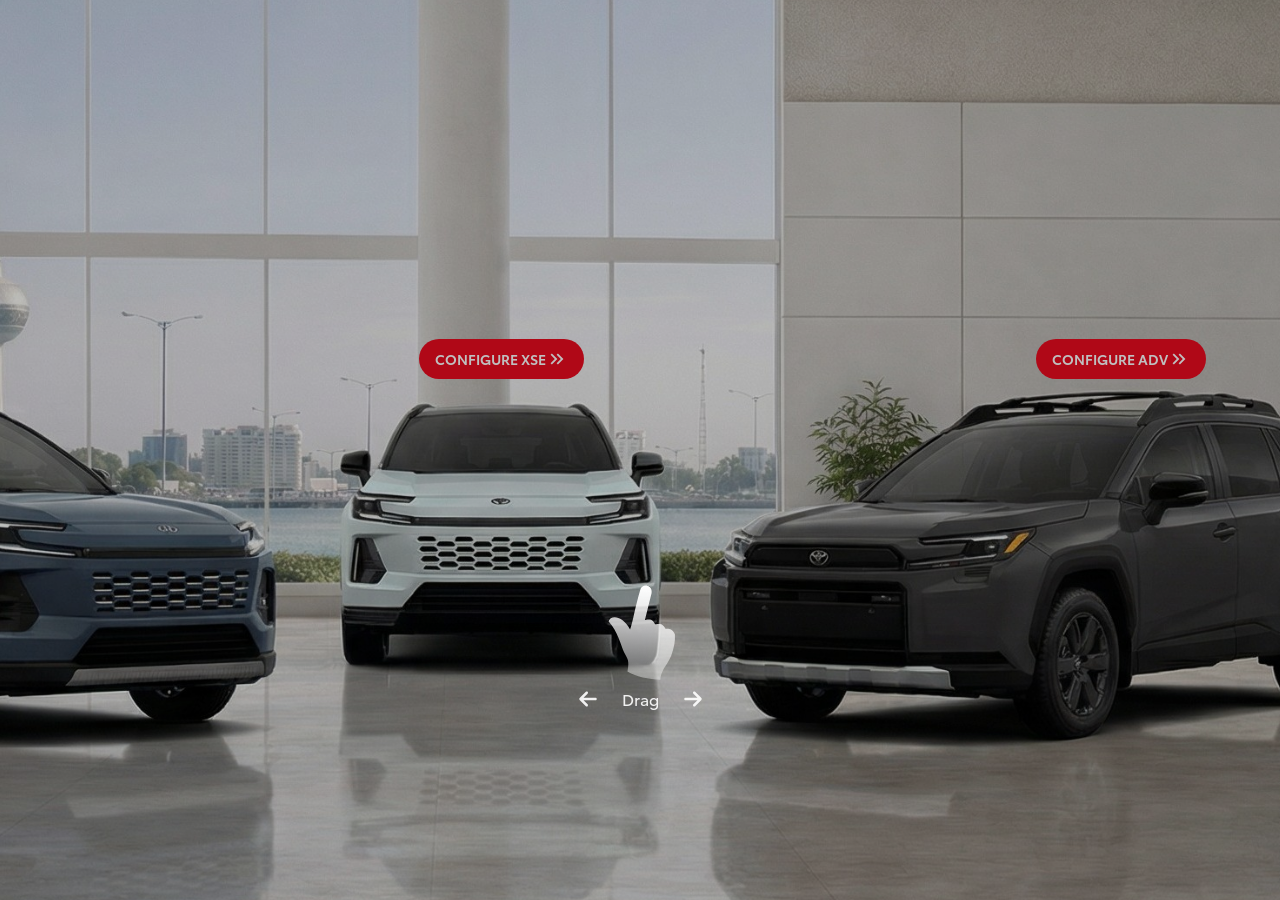
==== index.html @ 709a40a6 "initial release" ====
<!doctype html>
<html lang="en">
  <head>
    <meta charset="utf-8" />

    <meta name="viewport" content="width=device-width, initial-scale=1" />

    <link rel="icon" type="image/svg+xml" href="/icons/toyota-logo-only.svg" />
    <title>Toyota Alsayer</title>
    <script type="module" crossorigin src="/assets/index-CIwGVMjs.js"></script>
    <link rel="stylesheet" crossorigin href="/assets/index-Dn82o-dg.css">
  </head>
  <body>
    <noscript>You need to enable JavaScript to run this app.</noscript>
    <div id="root"></div>
  </body>
</html>
---- assets/index-Dn82o-dg.css ----
/*! tailwindcss v4.1.18 | MIT License | https://tailwindcss.com */@layer properties{@supports (((-webkit-hyphens:none)) and (not (margin-trim:inline))) or ((-moz-orient:inline) and (not (color:rgb(from red r g b)))){*,:before,:after,::backdrop{--tw-translate-x:0;--tw-translate-y:0;--tw-translate-z:0;--tw-scale-x:1;--tw-scale-y:1;--tw-scale-z:1;--tw-rotate-x:initial;--tw-rotate-y:initial;--tw-rotate-z:initial;--tw-skew-x:initial;--tw-skew-y:initial;--tw-border-style:solid;--tw-font-weight:initial;--tw-tracking:initial;--tw-shadow:0 0 #0000;--tw-shadow-color:initial;--tw-shadow-alpha:100%;--tw-inset-shadow:0 0 #0000;--tw-inset-shadow-color:initial;--tw-inset-shadow-alpha:100%;--tw-ring-color:initial;--tw-ring-shadow:0 0 #0000;--tw-inset-ring-color:initial;--tw-inset-ring-shadow:0 0 #0000;--tw-ring-inset:initial;--tw-ring-offset-width:0px;--tw-ring-offset-color:#fff;--tw-ring-offset-shadow:0 0 #0000;--tw-outline-style:solid;--tw-blur:initial;--tw-brightness:initial;--tw-contrast:initial;--tw-grayscale:initial;--tw-hue-rotate:initial;--tw-invert:initial;--tw-opacity:initial;--tw-saturate:initial;--tw-sepia:initial;--tw-drop-shadow:initial;--tw-drop-shadow-color:initial;--tw-drop-shadow-alpha:100%;--tw-drop-shadow-size:initial;--tw-backdrop-blur:initial;--tw-backdrop-brightness:initial;--tw-backdrop-contrast:initial;--tw-backdrop-grayscale:initial;--tw-backdrop-hue-rotate:initial;--tw-backdrop-invert:initial;--tw-backdrop-opacity:initial;--tw-backdrop-saturate:initial;--tw-backdrop-sepia:initial;--tw-duration:initial;--tw-ease:initial}}}@layer theme{:root,:host{--font-sans:ui-sans-serif,system-ui,sans-serif,"Apple Color Emoji","Segoe UI Emoji","Segoe UI Symbol","Noto Color Emoji";--font-mono:ui-monospace,SFMono-Regular,Menlo,Monaco,Consolas,"Liberation Mono","Courier New",monospace;--color-blue-500:oklch(62.3% .214 259.815);--color-slate-300:oklch(86.9% .022 252.894);--color-slate-800:oklch(27.9% .041 260.031);--color-black:#000;--color-white:#fff;--spacing:.25rem;--container-3xl:48rem;--text-xs:.75rem;--text-xs--line-height:calc(1/.75);--text-sm:.875rem;--text-sm--line-height:calc(1.25/.875);--text-base:1rem;--text-base--line-height: 1.5 ;--text-lg:1.125rem;--text-lg--line-height:calc(1.75/1.125);--text-xl:1.25rem;--text-xl--line-height:calc(1.75/1.25);--text-2xl:1.5rem;--text-2xl--line-height:calc(2/1.5);--text-3xl:1.875rem;--text-3xl--line-height: 1.2 ;--text-4xl:2.25rem;--text-4xl--line-height:calc(2.5/2.25);--text-7xl:4.5rem;--text-7xl--line-height:1;--font-weight-light:300;--font-weight-normal:400;--font-weight-medium:500;--font-weight-semibold:600;--font-weight-bold:700;--font-weight-black:900;--tracking-wide:.025em;--tracking-widest:.1em;--radius-lg:.5rem;--radius-2xl:1rem;--drop-shadow-2xl:0 25px 25px #00000026;--ease-in-out:cubic-bezier(.4,0,.2,1);--animate-pulse:pulse 2s cubic-bezier(.4,0,.6,1)infinite;--blur-md:12px;--default-transition-duration:.15s;--default-transition-timing-function:cubic-bezier(.4,0,.2,1);--default-font-family:var(--font-sans);--default-mono-font-family:var(--font-mono);--color-primary:var(--theme-color-primary);--color-font:var(--theme-color-font);--color-font-complimentary:var(--theme-color-font-complimentary);--color-background:var(--theme-color-background);--color-background-complimentary:var(--theme-color-background-complimentary);--color-background-hover:var(--theme-color-background-hover);--color-border:var(--theme-color-border);--blur-theme:var(--theme-blur);--spacing-gutter:var(--theme-gutter)}}@layer base{*,:after,:before,::backdrop{box-sizing:border-box;border:0 solid;margin:0;padding:0}::file-selector-button{box-sizing:border-box;border:0 solid;margin:0;padding:0}html,:host{-webkit-text-size-adjust:100%;-moz-tab-size:4;tab-size:4;line-height:1.5;font-family:var(--default-font-family,ui-sans-serif,system-ui,sans-serif,"Apple Color Emoji","Segoe UI Emoji","Segoe UI Symbol","Noto Color Emoji");font-feature-settings:var(--default-font-feature-settings,normal);font-variation-settings:var(--default-font-variation-settings,normal);-webkit-tap-highlight-color:transparent}hr{height:0;color:inherit;border-top-width:1px}abbr:where([title]){-webkit-text-decoration:underline dotted;text-decoration:underline dotted}h1,h2,h3,h4,h5,h6{font-size:inherit;font-weight:inherit}a{color:inherit;-webkit-text-decoration:inherit;text-decoration:inherit}b,strong{font-weight:bolder}code,kbd,samp,pre{font-family:var(--default-mono-font-family,ui-monospace,SFMono-Regular,Menlo,Monaco,Consolas,"Liberation Mono","Courier New",monospace);font-feature-settings:var(--default-mono-font-feature-settings,normal);font-variation-settings:var(--default-mono-font-variation-settings,normal);font-size:1em}small{font-size:80%}sub,sup{vertical-align:baseline;font-size:75%;line-height:0;position:relative}sub{bottom:-.25em}sup{top:-.5em}table{text-indent:0;border-color:inherit;border-collapse:collapse}:-moz-focusring{outline:auto}progress{vertical-align:baseline}summary{display:list-item}ol,ul,menu{list-style:none}img,svg,video,canvas,audio,iframe,embed,object{vertical-align:middle;display:block}img,video{max-width:100%;height:auto}button,input,select,optgroup,textarea{font:inherit;font-feature-settings:inherit;font-variation-settings:inherit;letter-spacing:inherit;color:inherit;opacity:1;background-color:#0000;border-radius:0}::file-selector-button{font:inherit;font-feature-settings:inherit;font-variation-settings:inherit;letter-spacing:inherit;color:inherit;opacity:1;background-color:#0000;border-radius:0}:where(select:is([multiple],[size])) optgroup{font-weight:bolder}:where(select:is([multiple],[size])) optgroup option{padding-inline-start:20px}::file-selector-button{margin-inline-end:4px}::placeholder{opacity:1}@supports (not ((-webkit-appearance:-apple-pay-button))) or (contain-intrinsic-size:1px){::placeholder{color:currentColor}@supports (color:color-mix(in lab,red,red)){::placeholder{color:color-mix(in oklab,currentcolor 50%,transparent)}}}textarea{resize:vertical}::-webkit-search-decoration{-webkit-appearance:none}::-webkit-date-and-time-value{min-height:1lh;text-align:inherit}::-webkit-datetime-edit{display:inline-flex}::-webkit-datetime-edit-fields-wrapper{padding:0}::-webkit-datetime-edit{padding-block:0}::-webkit-datetime-edit-year-field{padding-block:0}::-webkit-datetime-edit-month-field{padding-block:0}::-webkit-datetime-edit-day-field{padding-block:0}::-webkit-datetime-edit-hour-field{padding-block:0}::-webkit-datetime-edit-minute-field{padding-block:0}::-webkit-datetime-edit-second-field{padding-block:0}::-webkit-datetime-edit-millisecond-field{padding-block:0}::-webkit-datetime-edit-meridiem-field{padding-block:0}::-webkit-calendar-picker-indicator{line-height:1}:-moz-ui-invalid{box-shadow:none}button,input:where([type=button],[type=reset],[type=submit]){-webkit-appearance:button;-moz-appearance:button;appearance:button}::file-selector-button{-webkit-appearance:button;-moz-appearance:button;appearance:button}::-webkit-inner-spin-button{height:auto}::-webkit-outer-spin-button{height:auto}[hidden]:where(:not([hidden=until-found])){display:none!important}*,:before,:after{font-family:var(--theme-font-primary,"ToyotaType",system-ui,sans-serif);font-weight:var(--font-weight-normal)}::selection{background:var(--theme-color-primary);color:#fff}}@layer components;@layer utilities{.pointer-events-none{pointer-events:none}.visible{visibility:visible}.absolute{position:absolute}.fixed{position:fixed}.relative{position:relative}.static{position:static}.inset-0{inset:calc(var(--spacing)*0)}.inset-x-0{inset-inline:calc(var(--spacing)*0)}.top-0{top:calc(var(--spacing)*0)}.top-1{top:calc(var(--spacing)*1)}.top-1\/2{top:50%}.top-2\.5{top:calc(var(--spacing)*2.5)}.top-20{top:calc(var(--spacing)*20)}.top-\[calc\(50\%-7\.2rem\)\]{top:calc(50% - 7.2rem)}.top-full{top:100%}.top-gutter{top:var(--spacing-gutter)}.right-0{right:calc(var(--spacing)*0)}.right-2\.5{right:calc(var(--spacing)*2.5)}.right-gutter{right:var(--spacing-gutter)}.bottom-0{bottom:calc(var(--spacing)*0)}.bottom-1{bottom:calc(var(--spacing)*1)}.bottom-full{bottom:100%}.bottom-gutter{bottom:var(--spacing-gutter)}.left-0{left:calc(var(--spacing)*0)}.left-1\/2{left:50%}.left-gutter{left:var(--spacing-gutter)}.z-0{z-index:0}.z-1{z-index:1}.z-2{z-index:2}.z-3{z-index:3}.z-4{z-index:4}.z-5{z-index:5}.z-10{z-index:10}.z-40{z-index:40}.z-50{z-index:50}.mx-1{margin-inline:calc(var(--spacing)*1)}.mx-auto{margin-inline:auto}.ms-16{margin-inline-start:calc(var(--spacing)*16)}.ms-auto{margin-inline-start:auto}.me-3{margin-inline-end:calc(var(--spacing)*3)}.mt-3{margin-top:calc(var(--spacing)*3)}.mt-4{margin-top:calc(var(--spacing)*4)}.mt-100{margin-top:calc(var(--spacing)*100)}.mt-px{margin-top:1px}.mb-2{margin-bottom:calc(var(--spacing)*2)}.mb-4{margin-bottom:calc(var(--spacing)*4)}.mb-6{margin-bottom:calc(var(--spacing)*6)}.block{display:block}.flex{display:flex}.grid{display:grid}.hidden{display:none}.inline{display:inline}.h-1{height:calc(var(--spacing)*1)}.h-3{height:calc(var(--spacing)*3)}.h-4{height:calc(var(--spacing)*4)}.h-5{height:calc(var(--spacing)*5)}.h-6{height:calc(var(--spacing)*6)}.h-7{height:calc(var(--spacing)*7)}.h-10\!{height:calc(var(--spacing)*10)!important}.h-10\.5\!{height:calc(var(--spacing)*10.5)!important}.h-11\.5{height:calc(var(--spacing)*11.5)}.h-12{height:calc(var(--spacing)*12)}.h-13{height:calc(var(--spacing)*13)}.h-16{height:calc(var(--spacing)*16)}.h-full{height:100%}.h-svh{height:100svh}.w-1\/2{width:50%}.w-3{width:calc(var(--spacing)*3)}.w-4{width:calc(var(--spacing)*4)}.w-5{width:calc(var(--spacing)*5)}.w-6{width:calc(var(--spacing)*6)}.w-7{width:calc(var(--spacing)*7)}.w-12{width:calc(var(--spacing)*12)}.w-16{width:calc(var(--spacing)*16)}.w-44{width:calc(var(--spacing)*44)}.w-65{width:calc(var(--spacing)*65)}.w-480{width:calc(var(--spacing)*480)}.w-\[90vw\]{width:90vw}.w-fit{width:fit-content}.w-full{width:100%}.w-screen{width:100vw}.max-w-3xl{max-width:var(--container-3xl)}.max-w-160{max-width:calc(var(--spacing)*160)}.max-w-200{max-width:calc(var(--spacing)*200)}.min-w-30{min-width:calc(var(--spacing)*30)}.min-w-80{min-width:calc(var(--spacing)*80)}.min-w-full{min-width:100%}.-translate-x-1\/2{--tw-translate-x: -50% ;translate:var(--tw-translate-x)var(--tw-translate-y)}.translate-x-0{--tw-translate-x:calc(var(--spacing)*0);translate:var(--tw-translate-x)var(--tw-translate-y)}.-translate-y-1\/2{--tw-translate-y: -50% ;translate:var(--tw-translate-x)var(--tw-translate-y)}.scale-100{--tw-scale-x:100%;--tw-scale-y:100%;--tw-scale-z:100%;scale:var(--tw-scale-x)var(--tw-scale-y)}.rotate-15{rotate:15deg}.rotate-180{rotate:180deg}.transform{transform:var(--tw-rotate-x,)var(--tw-rotate-y,)var(--tw-rotate-z,)var(--tw-skew-x,)var(--tw-skew-y,)}.animate-pulse{animation:var(--animate-pulse)}.cursor-default{cursor:default}.cursor-grab{cursor:grab}.cursor-not-allowed{cursor:not-allowed}.cursor-pointer{cursor:pointer}.resize{resize:both}.flex-col{flex-direction:column}.flex-col-reverse{flex-direction:column-reverse}.place-items-center{place-items:center}.items-center{align-items:center}.items-stretch{align-items:stretch}.justify-around{justify-content:space-around}.justify-between{justify-content:space-between}.justify-center{justify-content:center}.justify-end{justify-content:flex-end}.justify-start{justify-content:flex-start}.gap-2{gap:calc(var(--spacing)*2)}.gap-3{gap:calc(var(--spacing)*3)}.gap-4{gap:calc(var(--spacing)*4)}.gap-5{gap:calc(var(--spacing)*5)}.gap-6{gap:calc(var(--spacing)*6)}.gap-8{gap:calc(var(--spacing)*8)}.overflow-hidden{overflow:hidden}.overflow-x-auto{overflow-x:auto}.overflow-x-hidden{overflow-x:hidden}.overflow-y-auto{overflow-y:auto}.overflow-y-hidden{overflow-y:hidden}.overflow-y-scroll{overflow-y:scroll}.rounded-2xl{border-radius:var(--radius-2xl)}.rounded-full{border-radius:3.40282e38px}.rounded-lg{border-radius:var(--radius-lg)}.rounded-lg\!{border-radius:var(--radius-lg)!important}.rounded-t-2xl{border-top-left-radius:var(--radius-2xl);border-top-right-radius:var(--radius-2xl)}.rounded-t-none{border-top-left-radius:0;border-top-right-radius:0}.rounded-b-2xl{border-bottom-right-radius:var(--radius-2xl);border-bottom-left-radius:var(--radius-2xl)}.rounded-b-none{border-bottom-right-radius:0;border-bottom-left-radius:0}.border{border-style:var(--tw-border-style);border-width:1px}.border-b{border-bottom-style:var(--tw-border-style);border-bottom-width:1px}.border-border{border-color:var(--color-border)}.border-font-complimentary\/5{border-color:var(--color-font-complimentary)}@supports (color:color-mix(in lab,red,red)){.border-font-complimentary\/5{border-color:color-mix(in oklab,var(--color-font-complimentary)5%,transparent)}}.border-font-complimentary\/10{border-color:var(--color-font-complimentary)}@supports (color:color-mix(in lab,red,red)){.border-font-complimentary\/10{border-color:color-mix(in oklab,var(--color-font-complimentary)10%,transparent)}}.border-font\/10{border-color:var(--color-font)}@supports (color:color-mix(in lab,red,red)){.border-font\/10{border-color:color-mix(in oklab,var(--color-font)10%,transparent)}}.border-white\/10{border-color:#ffffff1a}@supports (color:color-mix(in lab,red,red)){.border-white\/10{border-color:color-mix(in oklab,var(--color-white)10%,transparent)}}.bg-background{background-color:var(--color-background)}.bg-background\!{background-color:var(--color-background)!important}.bg-background-complimentary{background-color:var(--color-background-complimentary)}.bg-background-hover,.bg-background-hover\/30{background-color:var(--color-background-hover)}@supports (color:color-mix(in lab,red,red)){.bg-background-hover\/30{background-color:color-mix(in oklab,var(--color-background-hover)30%,transparent)}}.bg-background-hover\/75{background-color:var(--color-background-hover)}@supports (color:color-mix(in lab,red,red)){.bg-background-hover\/75{background-color:color-mix(in oklab,var(--color-background-hover)75%,transparent)}}.bg-black\/25{background-color:#00000040}@supports (color:color-mix(in lab,red,red)){.bg-black\/25{background-color:color-mix(in oklab,var(--color-black)25%,transparent)}}.bg-black\/93{background-color:#000000ed}@supports (color:color-mix(in lab,red,red)){.bg-black\/93{background-color:color-mix(in oklab,var(--color-black)93%,transparent)}}.bg-font{background-color:var(--color-font)}.bg-font-complimentary{background-color:var(--color-font-complimentary)}.bg-primary{background-color:var(--color-primary)}.object-cover{object-fit:cover}.object-center{object-position:center}.p-1{padding:calc(var(--spacing)*1)}.p-3{padding:calc(var(--spacing)*3)}.p-4{padding:calc(var(--spacing)*4)}.p-6{padding:calc(var(--spacing)*6)}.px-2{padding-inline:calc(var(--spacing)*2)}.px-3{padding-inline:calc(var(--spacing)*3)}.px-3\!{padding-inline:calc(var(--spacing)*3)!important}.px-4{padding-inline:calc(var(--spacing)*4)}.px-6{padding-inline:calc(var(--spacing)*6)}.px-7\.5{padding-inline:calc(var(--spacing)*7.5)}.py-1\.5{padding-block:calc(var(--spacing)*1.5)}.py-1\.5\!{padding-block:calc(var(--spacing)*1.5)!important}.py-3{padding-block:calc(var(--spacing)*3)}.pt-9{padding-top:calc(var(--spacing)*9)}.pb-2{padding-bottom:calc(var(--spacing)*2)}.pb-14{padding-bottom:calc(var(--spacing)*14)}.text-center{text-align:center}.text-3xl{font-size:var(--text-3xl);line-height:var(--tw-leading,var(--text-3xl--line-height))}.text-7xl{font-size:var(--text-7xl);line-height:var(--tw-leading,var(--text-7xl--line-height))}.text-base{font-size:var(--text-base);line-height:var(--tw-leading,var(--text-base--line-height))}.text-lg{font-size:var(--text-lg);line-height:var(--tw-leading,var(--text-lg--line-height))}.text-sm{font-size:var(--text-sm);line-height:var(--tw-leading,var(--text-sm--line-height))}.text-xl{font-size:var(--text-xl);line-height:var(--tw-leading,var(--text-xl--line-height))}.text-xs{font-size:var(--text-xs);line-height:var(--tw-leading,var(--text-xs--line-height))}.text-\[0\.4rem\]{font-size:.4rem}.text-\[0\.5rem\]{font-size:.5rem}.text-\[2rem\]{font-size:2rem}.text-\[9px\]{font-size:9px}.font-black{--tw-font-weight:var(--font-weight-black);font-weight:var(--font-weight-black)}.font-medium{--tw-font-weight:var(--font-weight-medium);font-weight:var(--font-weight-medium)}.font-semibold{--tw-font-weight:var(--font-weight-semibold);font-weight:var(--font-weight-semibold)}.tracking-wide{--tw-tracking:var(--tracking-wide);letter-spacing:var(--tracking-wide)}.tracking-widest{--tw-tracking:var(--tracking-widest);letter-spacing:var(--tracking-widest)}.whitespace-nowrap{white-space:nowrap}.text-font{color:var(--color-font)}.text-font-complimentary{color:var(--color-font-complimentary)}.text-slate-300{color:var(--color-slate-300)}.text-slate-800{color:var(--color-slate-800)}.text-white{color:var(--color-white)}.uppercase{text-transform:uppercase}.opacity-0{opacity:0}.opacity-40{opacity:.4}.opacity-70{opacity:.7}.opacity-85{opacity:.85}.opacity-90{opacity:.9}.opacity-100{opacity:1}.shadow-2xl{--tw-shadow:0 25px 50px -12px var(--tw-shadow-color,#00000040);box-shadow:var(--tw-inset-shadow),var(--tw-inset-ring-shadow),var(--tw-ring-offset-shadow),var(--tw-ring-shadow),var(--tw-shadow)}.shadow-xl{--tw-shadow:0 20px 25px -5px var(--tw-shadow-color,#0000001a),0 8px 10px -6px var(--tw-shadow-color,#0000001a);box-shadow:var(--tw-inset-shadow),var(--tw-inset-ring-shadow),var(--tw-ring-offset-shadow),var(--tw-ring-shadow),var(--tw-shadow)}.ring-2{--tw-ring-shadow:var(--tw-ring-inset,)0 0 0 calc(2px + var(--tw-ring-offset-width))var(--tw-ring-color,currentcolor);box-shadow:var(--tw-inset-shadow),var(--tw-inset-ring-shadow),var(--tw-ring-offset-shadow),var(--tw-ring-shadow),var(--tw-shadow)}.ring-font{--tw-ring-color:var(--color-font)}.outline{outline-style:var(--tw-outline-style);outline-width:1px}.outline-4{outline-style:var(--tw-outline-style);outline-width:4px}.outline-8{outline-style:var(--tw-outline-style);outline-width:8px}.outline-font\/25{outline-color:var(--color-font)}@supports (color:color-mix(in lab,red,red)){.outline-font\/25{outline-color:color-mix(in oklab,var(--color-font)25%,transparent)}}.outline-transparent{outline-color:#0000}.blur{--tw-blur:blur(8px);filter:var(--tw-blur,)var(--tw-brightness,)var(--tw-contrast,)var(--tw-grayscale,)var(--tw-hue-rotate,)var(--tw-invert,)var(--tw-saturate,)var(--tw-sepia,)var(--tw-drop-shadow,)}.blur-md{--tw-blur:blur(var(--blur-md));filter:var(--tw-blur,)var(--tw-brightness,)var(--tw-contrast,)var(--tw-grayscale,)var(--tw-hue-rotate,)var(--tw-invert,)var(--tw-saturate,)var(--tw-sepia,)var(--tw-drop-shadow,)}.drop-shadow-2xl{--tw-drop-shadow-size:drop-shadow(0 25px 25px var(--tw-drop-shadow-color,#00000026));--tw-drop-shadow:drop-shadow(var(--drop-shadow-2xl));filter:var(--tw-blur,)var(--tw-brightness,)var(--tw-contrast,)var(--tw-grayscale,)var(--tw-hue-rotate,)var(--tw-invert,)var(--tw-saturate,)var(--tw-sepia,)var(--tw-drop-shadow,)}.filter{filter:var(--tw-blur,)var(--tw-brightness,)var(--tw-contrast,)var(--tw-grayscale,)var(--tw-hue-rotate,)var(--tw-invert,)var(--tw-saturate,)var(--tw-sepia,)var(--tw-drop-shadow,)}.backdrop-blur-md{--tw-backdrop-blur:blur(var(--blur-md));-webkit-backdrop-filter:var(--tw-backdrop-blur,)var(--tw-backdrop-brightness,)var(--tw-backdrop-contrast,)var(--tw-backdrop-grayscale,)var(--tw-backdrop-hue-rotate,)var(--tw-backdrop-invert,)var(--tw-backdrop-opacity,)var(--tw-backdrop-saturate,)var(--tw-backdrop-sepia,);backdrop-filter:var(--tw-backdrop-blur,)var(--tw-backdrop-brightness,)var(--tw-backdrop-contrast,)var(--tw-backdrop-grayscale,)var(--tw-backdrop-hue-rotate,)var(--tw-backdrop-invert,)var(--tw-backdrop-opacity,)var(--tw-backdrop-saturate,)var(--tw-backdrop-sepia,)}.backdrop-blur-theme\!{--tw-backdrop-blur:blur(var(--blur-theme))!important;-webkit-backdrop-filter:var(--tw-backdrop-blur,)var(--tw-backdrop-brightness,)var(--tw-backdrop-contrast,)var(--tw-backdrop-grayscale,)var(--tw-backdrop-hue-rotate,)var(--tw-backdrop-invert,)var(--tw-backdrop-opacity,)var(--tw-backdrop-saturate,)var(--tw-backdrop-sepia,)!important;backdrop-filter:var(--tw-backdrop-blur,)var(--tw-backdrop-brightness,)var(--tw-backdrop-contrast,)var(--tw-backdrop-grayscale,)var(--tw-backdrop-hue-rotate,)var(--tw-backdrop-invert,)var(--tw-backdrop-opacity,)var(--tw-backdrop-saturate,)var(--tw-backdrop-sepia,)!important}.transition{transition-property:color,background-color,border-color,outline-color,text-decoration-color,fill,stroke,--tw-gradient-from,--tw-gradient-via,--tw-gradient-to,opacity,box-shadow,transform,translate,scale,rotate,filter,-webkit-backdrop-filter,backdrop-filter,display,content-visibility,overlay,pointer-events;transition-timing-function:var(--tw-ease,var(--default-transition-timing-function));transition-duration:var(--tw-duration,var(--default-transition-duration))}.transition-all{transition-property:all;transition-timing-function:var(--tw-ease,var(--default-transition-timing-function));transition-duration:var(--tw-duration,var(--default-transition-duration))}.transition-colors{transition-property:color,background-color,border-color,outline-color,text-decoration-color,fill,stroke,--tw-gradient-from,--tw-gradient-via,--tw-gradient-to;transition-timing-function:var(--tw-ease,var(--default-transition-timing-function));transition-duration:var(--tw-duration,var(--default-transition-duration))}.duration-300{--tw-duration:.3s;transition-duration:.3s}.duration-500{--tw-duration:.5s;transition-duration:.5s}.ease-in-out{--tw-ease:var(--ease-in-out);transition-timing-function:var(--ease-in-out)}.select-none{-webkit-user-select:none;user-select:none}.\[webkit-overflow-scrolling\:touch\]{webkit-overflow-scrolling:touch}@media (hover:hover){.group-hover\:translate-x-1:is(:where(.group):hover *){--tw-translate-x:calc(var(--spacing)*1);translate:var(--tw-translate-x)var(--tw-translate-y)}.group-hover\:scale-125:is(:where(.group):hover *){--tw-scale-x:125%;--tw-scale-y:125%;--tw-scale-z:125%;scale:var(--tw-scale-x)var(--tw-scale-y)}.group-hover\:bg-primary:is(:where(.group):hover *){background-color:var(--color-primary)}.group-hover\:text-blue-500:is(:where(.group):hover *){color:var(--color-blue-500)}.group-hover\:opacity-100:is(:where(.group):hover *){opacity:1}.hover\:bg-background:hover{background-color:var(--color-background)}.hover\:bg-background-hover:hover,.hover\:bg-background-hover\/50:hover{background-color:var(--color-background-hover)}@supports (color:color-mix(in lab,red,red)){.hover\:bg-background-hover\/50:hover{background-color:color-mix(in oklab,var(--color-background-hover)50%,transparent)}}.hover\:bg-primary\/75:hover{background-color:var(--color-primary)}@supports (color:color-mix(in lab,red,red)){.hover\:bg-primary\/75:hover{background-color:color-mix(in oklab,var(--color-primary)75%,transparent)}}.hover\:text-font:hover{color:var(--color-font)}.hover\:opacity-100:hover{opacity:1}.hover\:outline-border:hover{outline-color:var(--color-border)}}.active\:cursor-grabbing:active{cursor:grabbing}.disabled\:cursor-not-allowed:disabled{cursor:not-allowed}.disabled\:opacity-50:disabled{opacity:.5}@media (min-width:950px){.mobile\:right-1\/2{right:50%}.mobile\:mr-4{margin-right:calc(var(--spacing)*4)}.mobile\:mb-0{margin-bottom:calc(var(--spacing)*0)}.mobile\:block{display:block}.mobile\:hidden{display:none}.mobile\:h-13\.5{height:calc(var(--spacing)*13.5)}.mobile\:h-15\.5{height:calc(var(--spacing)*15.5)}.mobile\:w-60{width:calc(var(--spacing)*60)}.mobile\:w-fit{width:fit-content}.mobile\:min-w-45{min-width:calc(var(--spacing)*45)}.mobile\:translate-x-1\/2{--tw-translate-x: 50% ;translate:var(--tw-translate-x)var(--tw-translate-y)}.mobile\:flex-row{flex-direction:row}.mobile\:items-end{align-items:flex-end}.mobile\:gap-8{gap:calc(var(--spacing)*8)}.mobile\:text-2xl{font-size:var(--text-2xl);line-height:var(--tw-leading,var(--text-2xl--line-height))}.mobile\:text-4xl{font-size:var(--text-4xl);line-height:var(--tw-leading,var(--text-4xl--line-height))}.mobile\:text-base{font-size:var(--text-base);line-height:var(--tw-leading,var(--text-base--line-height))}.mobile\:text-lg{font-size:var(--text-lg);line-height:var(--tw-leading,var(--text-lg--line-height))}.mobile\:text-sm{font-size:var(--text-sm);line-height:var(--tw-leading,var(--text-sm--line-height))}.mobile\:text-\[3\.375rem\]{font-size:3.375rem}}@media (min-width:48rem){.md\:py-1\.5{padding-block:calc(var(--spacing)*1.5)}.md\:pr-3\.5{padding-right:calc(var(--spacing)*3.5)}.md\:pl-3{padding-left:calc(var(--spacing)*3)}}.font-light{font-weight:var(--font-weight-light)}.font-normal{font-weight:var(--font-weight-normal)}.font-medium{font-weight:var(--font-weight-medium)}.font-semibold{font-weight:var(--font-weight-semibold)}.font-bold{font-weight:var(--font-weight-bold)}.font-black{font-weight:var(--font-weight-black)}.bg-theme{background-color:var(--theme-color-background);-webkit-backdrop-filter:blur(var(--theme-blur))}}::-webkit-scrollbar{width:8px;height:2px}::-webkit-scrollbar-thumb{background-color:#fff6;background-clip:content-box;border-left:3px solid #0000;border-radius:0}::-webkit-scrollbar-thumb:hover{cursor:grab;background-color:#fff9}::-webkit-scrollbar-thumb:active{cursor:grabbing}::-webkit-scrollbar-track{background-color:#0000}.hide-scrollbar{scrollbar-width:none;-ms-overflow-style:none;overflow:auto}.hide-scrollbar::-webkit-scrollbar{display:none}@font-face{font-family:ToyotaType;src:url(/fonts/ToyotaType/ToyotaType-Light.woff2)format("woff2"),url(/fonts/ToyotaType/ToyotaType-Light.woff)format("woff");font-weight:300;font-style:normal;font-display:swap}@font-face{font-family:ToyotaType;src:url(/fonts/ToyotaType/ToyotaType-Regular.woff2)format("woff2"),url(/fonts/ToyotaType/ToyotaType-Regular.woff)format("woff");font-weight:400;font-style:normal;font-display:swap}@font-face{font-family:ToyotaType;src:url(/fonts/ToyotaType/ToyotaType-Book.woff2)format("woff2"),url(/fonts/ToyotaType/ToyotaType-Book.woff)format("woff");font-weight:500;font-style:normal;font-display:swap}@font-face{font-family:ToyotaType;src:url(/fonts/ToyotaType/ToyotaType-Semibold.woff2)format("woff2"),url(/fonts/ToyotaType/ToyotaType-Semibold.woff)format("woff");font-weight:600;font-style:normal;font-display:swap}@font-face{font-family:ToyotaType;src:url(/fonts/ToyotaType/ToyotaType-Bold.woff2)format("woff2"),url(/fonts/ToyotaType/ToyotaType-Bold.woff)format("woff");font-weight:700;font-style:normal;font-display:swap}@font-face{font-family:ToyotaType;src:url(/fonts/ToyotaType/ToyotaType-Black.woff2)format("woff2"),url(/fonts/ToyotaType/ToyotaType-Black.woff)format("woff");font-weight:900;font-style:normal;font-display:swap}:root{--theme-radius:10px;--theme-blur:20px;--theme-gutter:20px;--theme-mobile-breakpoint:950px;--theme-font-primary:"ToyotaType",system-ui,sans-serif;--font-weight-light:300;--font-weight-normal:400;--font-weight-medium:500;--font-weight-semibold:600;--font-weight-bold:700;--font-weight-black:900}.light{--theme-color-primary:#eb0a1e;--theme-color-secondary:#c09973;--theme-color-font:#fff;--theme-color-font-secondary:#f7e4cf;--theme-color-font-tertiary:#ccc;--theme-color-font-complimentary:#000;--theme-color-background:#00000073;--theme-color-background-complimentary:#fff;--theme-color-background-hover:#0000009f;--theme-color-border:#acaaaa}.dark{--theme-color-primary:#eb0a1e;--theme-color-secondary:#c09973;--theme-color-font:#f2f2f2;--theme-color-font-secondary:#cbb597;--theme-color-font-tertiary:#888;--theme-color-font-complimentary:#fff;--theme-color-background:#181818;--theme-color-background-hover:#333c;--theme-color-border:#444}@property --tw-translate-x{syntax:"*";inherits:false;initial-value:0}@property --tw-translate-y{syntax:"*";inherits:false;initial-value:0}@property --tw-translate-z{syntax:"*";inherits:false;initial-value:0}@property --tw-scale-x{syntax:"*";inherits:false;initial-value:1}@property --tw-scale-y{syntax:"*";inherits:false;initial-value:1}@property --tw-scale-z{syntax:"*";inherits:false;initial-value:1}@property --tw-rotate-x{syntax:"*";inherits:false}@property --tw-rotate-y{syntax:"*";inherits:false}@property --tw-rotate-z{syntax:"*";inherits:false}@property --tw-skew-x{syntax:"*";inherits:false}@property --tw-skew-y{syntax:"*";inherits:false}@property --tw-border-style{syntax:"*";inherits:false;initial-value:solid}@property --tw-font-weight{syntax:"*";inherits:false}@property --tw-tracking{syntax:"*";inherits:false}@property --tw-shadow{syntax:"*";inherits:false;initial-value:0 0 #0000}@property --tw-shadow-color{syntax:"*";inherits:false}@property --tw-shadow-alpha{syntax:"<percentage>";inherits:false;initial-value:100%}@property --tw-inset-shadow{syntax:"*";inherits:false;initial-value:0 0 #0000}@property --tw-inset-shadow-color{syntax:"*";inherits:false}@property --tw-inset-shadow-alpha{syntax:"<percentage>";inherits:false;initial-value:100%}@property --tw-ring-color{syntax:"*";inherits:false}@property --tw-ring-shadow{syntax:"*";inherits:false;initial-value:0 0 #0000}@property --tw-inset-ring-color{syntax:"*";inherits:false}@property --tw-inset-ring-shadow{syntax:"*";inherits:false;initial-value:0 0 #0000}@property --tw-ring-inset{syntax:"*";inherits:false}@property --tw-ring-offset-width{syntax:"<length>";inherits:false;initial-value:0}@property --tw-ring-offset-color{syntax:"*";inherits:false;initial-value:#fff}@property --tw-ring-offset-shadow{syntax:"*";inherits:false;initial-value:0 0 #0000}@property --tw-outline-style{syntax:"*";inherits:false;initial-value:solid}@property --tw-blur{syntax:"*";inherits:false}@property --tw-brightness{syntax:"*";inherits:false}@property --tw-contrast{syntax:"*";inherits:false}@property --tw-grayscale{syntax:"*";inherits:false}@property --tw-hue-rotate{syntax:"*";inherits:false}@property --tw-invert{syntax:"*";inherits:false}@property --tw-opacity{syntax:"*";inherits:false}@property --tw-saturate{syntax:"*";inherits:false}@property --tw-sepia{syntax:"*";inherits:false}@property --tw-drop-shadow{syntax:"*";inherits:false}@property --tw-drop-shadow-color{syntax:"*";inherits:false}@property --tw-drop-shadow-alpha{syntax:"<percentage>";inherits:false;initial-value:100%}@property --tw-drop-shadow-size{syntax:"*";inherits:false}@property --tw-backdrop-blur{syntax:"*";inherits:false}@property --tw-backdrop-brightness{syntax:"*";inherits:false}@property --tw-backdrop-contrast{syntax:"*";inherits:false}@property --tw-backdrop-grayscale{syntax:"*";inherits:false}@property --tw-backdrop-hue-rotate{syntax:"*";inherits:false}@property --tw-backdrop-invert{syntax:"*";inherits:false}@property --tw-backdrop-opacity{syntax:"*";inherits:false}@property --tw-backdrop-saturate{syntax:"*";inherits:false}@property --tw-backdrop-sepia{syntax:"*";inherits:false}@property --tw-duration{syntax:"*";inherits:false}@property --tw-ease{syntax:"*";inherits:false}@keyframes pulse{50%{opacity:.5}}
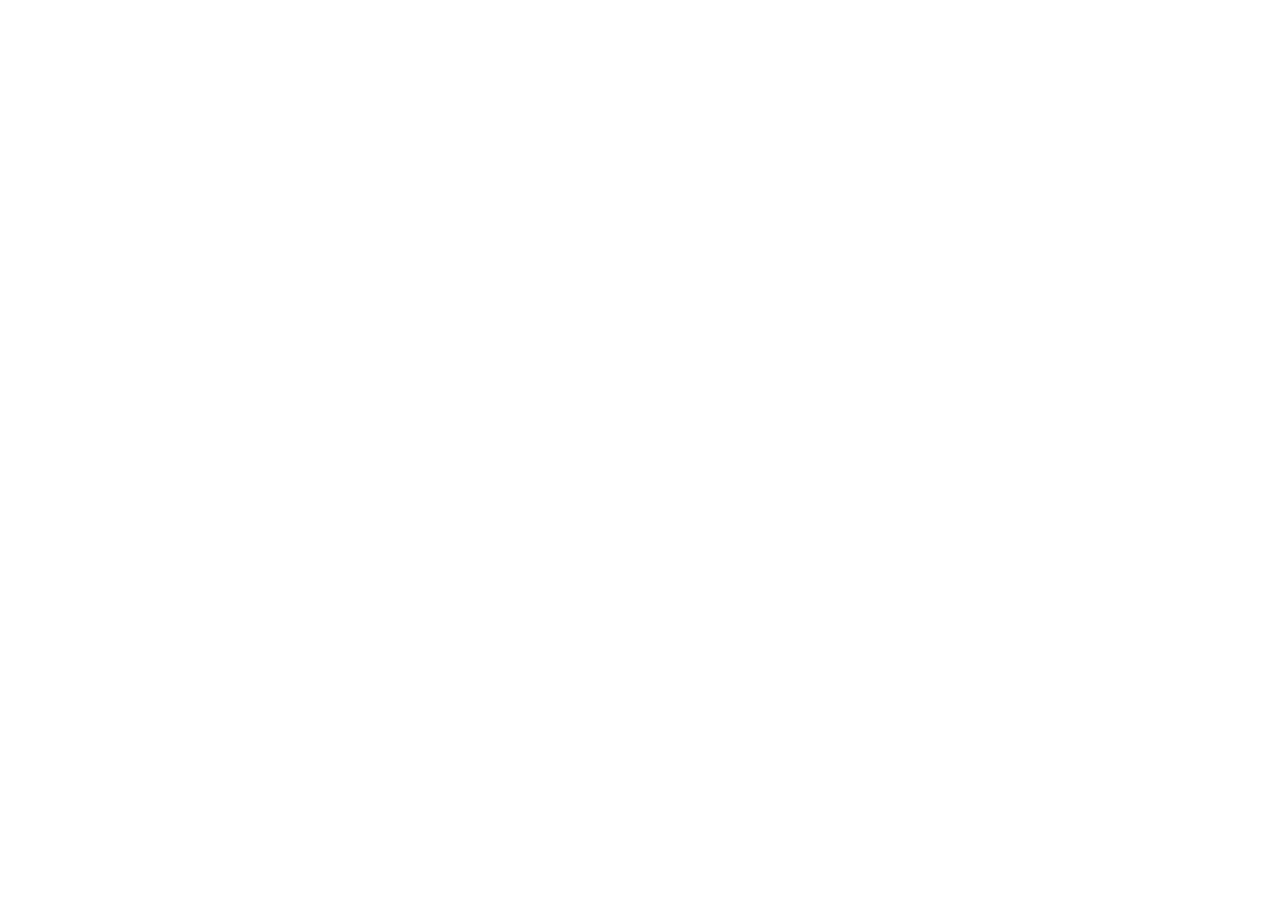
==== commit f551f051: "added base path" ====
--- a/index.html
+++ b/index.html
@@ -5,10 +5,10 @@
 
     <meta name="viewport" content="width=device-width, initial-scale=1" />
 
-    <link rel="icon" type="image/svg+xml" href="/icons/toyota-logo-only.svg" />
+    <link rel="icon" type="image/svg+xml" href="/test/icons/toyota-logo-only.svg" />
     <title>Toyota Alsayer</title>
-    <script type="module" crossorigin src="/assets/index-CIwGVMjs.js"></script>
-    <link rel="stylesheet" crossorigin href="/assets/index-Dn82o-dg.css">
+    <script type="module" crossorigin src="/test/assets/index-CW0uyryn.js"></script>
+    <link rel="stylesheet" crossorigin href="/test/assets/index-BboxBGrh.css">
   </head>
   <body> 
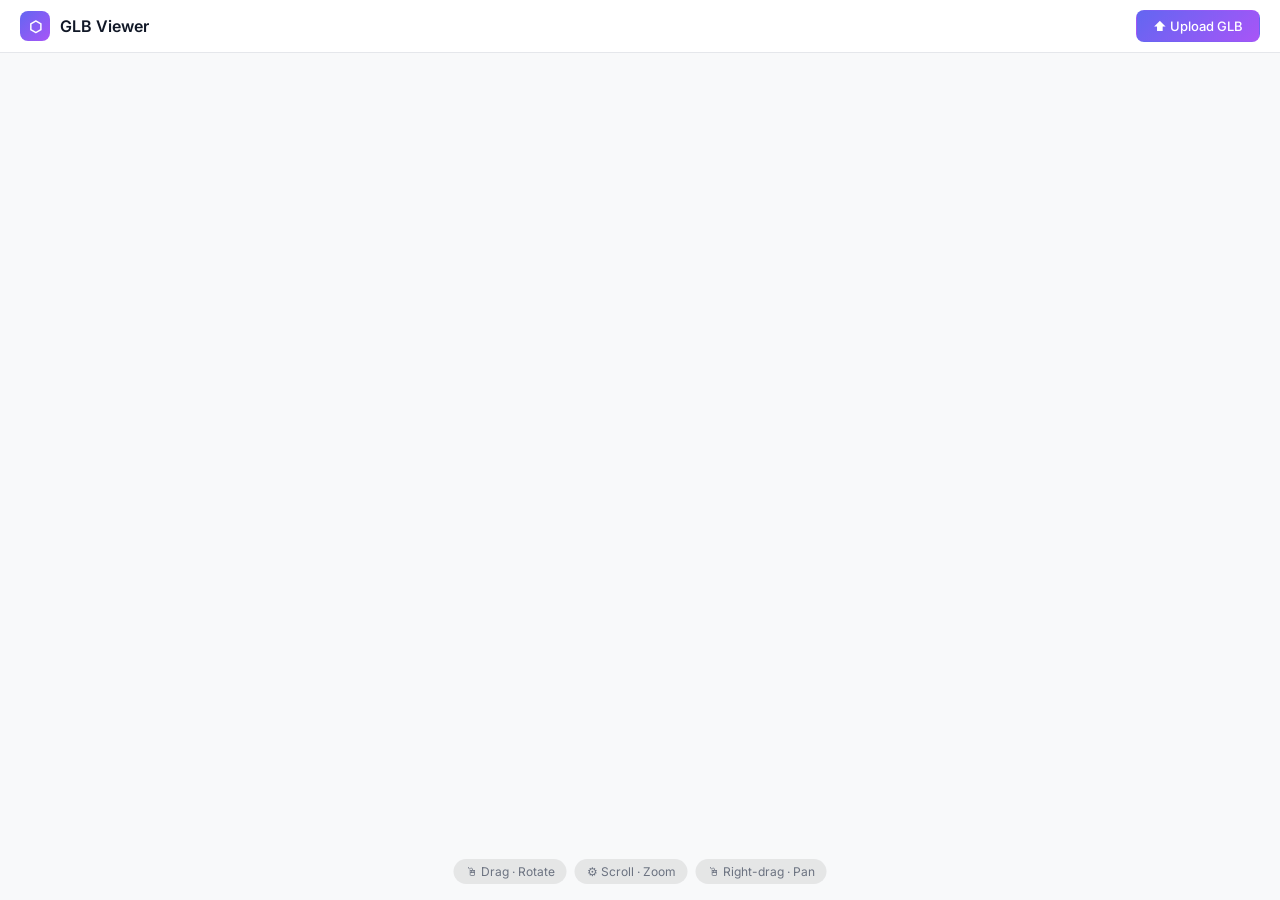
==== commit f4763dd0: "add glb live link" ====
--- a/index.html
+++ b/index.html
@@ -1,18 +1,305 @@
-<!doctype html>
-<html lang="en">
-  <head>
-    <meta charset="utf-8" />
-
-    <meta name="viewport" content="width=device-width, initial-scale=1" />
-
-    <link rel="icon" type="image/svg+xml" href="/test/icons/toyota-logo-only.svg" />
-    <title>Toyota Alsayer</title>
-    <script type="module" crossorigin src="/test/assets/index-CW0uyryn.js"></script>
-    <link rel="stylesheet" crossorigin href="/test/assets/index-BboxBGrh.css">
-  </head>
-  <body>-
-    <noscript>You need to enable JavaScript to run this app.</noscript>
-    <div id="root"></div>
-  </body>
-</html>
+<!DOCTYPE html>
+<html lang="en">
+<head>
+  <meta charset="UTF-8" />
+  <meta name="viewport" content="width=device-width, initial-scale=1.0" />
+  <title>GLB Viewer</title>
+  <link href="https://fonts.googleapis.com/css2?family=Inter:wght@400;500;600&display=swap" rel="stylesheet" />
+  <script type="module" src="https://ajax.googleapis.com/ajax/libs/model-viewer/3.5.0/model-viewer.min.js"></script>
+
+  <style>
+    *, *::before, *::after { box-sizing: border-box; margin: 0; padding: 0; }
+
+    body {
+      font-family: 'Inter', sans-serif;
+      background: #f8f9fa;
+      height: 100vh;
+      display: flex;
+      flex-direction: column;
+      overflow: hidden;
+    }
+
+    /* ── Top bar ── */
+    #topbar {
+      display: flex;
+      align-items: center;
+      justify-content: space-between;
+      padding: 10px 20px;
+      background: #ffffff;
+      border-bottom: 1px solid #e5e7eb;
+      flex-shrink: 0;
+      z-index: 10;
+    }
+
+    .logo {
+      display: flex;
+      align-items: center;
+      gap: 10px;
+      font-size: 16px;
+      font-weight: 600;
+      color: #111827;
+    }
+
+    .logo-icon {
+      width: 30px; height: 30px;
+      background: linear-gradient(135deg, #6366f1, #a855f7);
+      border-radius: 8px;
+      display: flex; align-items: center; justify-content: center;
+      font-size: 15px;
+      color: white;
+    }
+
+    .top-actions { display: flex; gap: 10px; align-items: center; }
+
+    .btn {
+      padding: 7px 16px;
+      border-radius: 8px;
+      border: 1px solid #e5e7eb;
+      background: #fff;
+      color: #374151;
+      font-family: inherit;
+      font-size: 13px;
+      font-weight: 500;
+      cursor: pointer;
+      transition: all 0.18s;
+      display: flex; align-items: center; gap: 6px;
+    }
+    .btn:hover { background: #f3f4f6; border-color: #d1d5db; }
+
+    .btn.primary {
+      background: linear-gradient(135deg, #6366f1, #a855f7);
+      border-color: transparent;
+      color: white;
+    }
+    .btn.primary:hover { opacity: 0.88; }
+
+    #file-input { display: none; }
+
+    /* ── Viewer wrap ── */
+    #viewer-wrap {
+      flex: 1;
+      position: relative;
+      overflow: hidden;
+    }
+
+    model-viewer {
+      width: 100%;
+      height: 100%;
+      background-color: #ffffff;
+      --poster-color: #ffffff;
+    }
+
+    /* ── Progress bar ── */
+    .progress-bar {
+      display: block;
+      width: 33%;
+      height: 3px;
+      max-height: 3px;
+      position: absolute;
+      left: 50%;
+      top: 50%;
+      transform: translate(-50%, -50%);
+      border-radius: 3px;
+      background: #e5e7eb;
+      overflow: hidden;
+      transition: opacity 0.3s 0.3s;
+    }
+    .progress-bar.hide {
+      visibility: hidden;
+      opacity: 0;
+      transition: visibility 0s 0.3s, opacity 0.3s;
+    }
+    .update-bar {
+      background: linear-gradient(135deg, #6366f1, #a855f7);
+      width: 0%;
+      height: 100%;
+      transition: width 0.3s;
+      border-radius: 3px;
+    }
+
+    /* ── AR button ── */
+    #ar-button {
+      position: absolute;
+      bottom: 20px;
+      right: 20px;
+      padding: 10px 18px;
+      background: linear-gradient(135deg, #6366f1, #a855f7);
+      color: white;
+      border: none;
+      border-radius: 24px;
+      font-family: inherit;
+      font-size: 14px;
+      font-weight: 500;
+      cursor: pointer;
+      display: flex; align-items: center; gap: 8px;
+      box-shadow: 0 4px 14px rgba(99,102,241,0.35);
+      transition: opacity 0.2s;
+    }
+    #ar-button:not([ar-status="session-started"]):hover { opacity: 0.88; }
+    #ar-button[slot="ar-button"] { display: none; }
+    model-viewer[ar-status="not-presenting"] #ar-button { display: flex; }
+
+    /* ── AR prompt ── */
+    #ar-prompt {
+      position: absolute;
+      left: 50%;
+      bottom: 60px;
+      transform: translateX(-50%);
+      display: none;
+    }
+    model-viewer[ar-status="session-started"] #ar-prompt { display: block; }
+    #ar-prompt img { height: 56px; }
+
+    /* ── Hint bar ── */
+    #hint-bar {
+      position: absolute;
+      bottom: 16px;
+      left: 50%;
+      transform: translateX(-50%);
+      display: flex;
+      gap: 8px;
+      pointer-events: none;
+    }
+    .hint-pill {
+      padding: 5px 12px;
+      background: rgba(0,0,0,0.08);
+      border-radius: 20px;
+      font-size: 12px;
+      color: #6b7280;
+      white-space: nowrap;
+    }
+
+    /* ── Drop overlay ── */
+    #drop-overlay {
+      display: none;
+      position: absolute; inset: 0;
+      background: rgba(255,255,255,0.92);
+      flex-direction: column;
+      align-items: center;
+      justify-content: center;
+      gap: 14px;
+      z-index: 20;
+    }
+    #drop-overlay.show { display: flex; }
+    body.drag-over #drop-overlay { display: flex; }
+
+    .drop-ring {
+      width: 120px; height: 120px;
+      border-radius: 50%;
+      border: 2px dashed #a855f7;
+      display: flex; align-items: center; justify-content: center;
+      font-size: 40px;
+      animation: pulse 2s ease-in-out infinite;
+    }
+    @keyframes pulse {
+      0%,100% { box-shadow: 0 0 0 0 rgba(168,85,247,0.3); }
+      50%      { box-shadow: 0 0 0 16px rgba(168,85,247,0); }
+    }
+    .drop-text { font-size: 16px; font-weight: 600; color: #111827; }
+    .drop-sub  { font-size: 13px; color: #9ca3af; }
+  </style>
+</head>
+<body>
+
+  <!-- Top bar -->
+  <div id="topbar">
+    <div class="logo">
+      <div class="logo-icon">⬡</div>
+      GLB Viewer
+    </div>
+    <div class="top-actions">
+      <button class="btn primary" onclick="document.getElementById('file-input').click()">
+        ⬆ Upload GLB
+      </button>
+    </div>
+  </div>
+
+  <input type="file" id="file-input" accept=".glb,.gltf" />
+
+  <div id="viewer-wrap">
+
+    <model-viewer
+      id="viewer"
+      src="https://dikesh-hexa.github.io/test/public/SkLO_Round_Canopy_8_MCR08.glb"
+      alt="3D Model"
+      camera-controls
+      tone-mapping="neutral"
+      shadow-intensity="1"
+      exposure="1"
+      ar
+      ar-modes="webxr scene-viewer quick-look"
+    >
+      <!-- Progress bar -->
+      <div class="progress-bar hide" slot="progress-bar">
+        <div class="update-bar"></div>
+      </div>
+
+      <!-- AR button -->
+      <button slot="ar-button" id="ar-button">
+        📱 View in your space
+      </button>
+
+      <!-- AR prompt -->
+      <div id="ar-prompt">
+        <img src="https://modelviewer.dev/shared-assets/icons/hand.png" alt="AR hand prompt" />
+      </div>
+    </model-viewer>
+
+    <!-- Hint pills -->
+    <div id="hint-bar">
+      <div class="hint-pill">🖱 Drag · Rotate</div>
+      <div class="hint-pill">⚙ Scroll · Zoom</div>
+      <div class="hint-pill">🖱 Right-drag · Pan</div>
+    </div>
+
+    <!-- Drag & drop overlay -->
+    <div id="drop-overlay">
+      <div class="drop-ring">⬡</div>
+      <div class="drop-text">Drop a .glb file here</div>
+      <div class="drop-sub">or use the Upload button above</div>
+    </div>
+
+  </div>
+
+  <script>
+    const viewer    = document.getElementById('viewer');
+    const fileInput = document.getElementById('file-input');
+    const progressBar = document.querySelector('.progress-bar');
+    const updateBar   = document.querySelector('.update-bar');
+
+    // Progress events
+    viewer.addEventListener('progress', e => {
+      const p = e.detail.totalProgress * 100;
+      updateBar.style.width = p + '%';
+      progressBar.classList.remove('hide');
+      if (p >= 100) setTimeout(() => progressBar.classList.add('hide'), 500);
+    });
+
+    // File upload
+    fileInput.addEventListener('change', e => {
+      const file = e.target.files[0];
+      if (!file) return;
+      viewer.src = URL.createObjectURL(file);
+      e.target.value = '';
+    });
+
+    // Drag & drop
+    document.addEventListener('dragover', e => {
+      e.preventDefault();
+      document.body.classList.add('drag-over');
+    });
+    document.addEventListener('dragleave', e => {
+      if (!e.relatedTarget) document.body.classList.remove('drag-over');
+    });
+    document.addEventListener('drop', e => {
+      e.preventDefault();
+      document.body.classList.remove('drag-over');
+      const file = e.dataTransfer.files[0];
+      if (file && (file.name.endsWith('.glb') || file.name.endsWith('.gltf'))) {
+        viewer.src = URL.createObjectURL(file);
+      }
+    });
+  </script>
+
+</body>
+</html>
